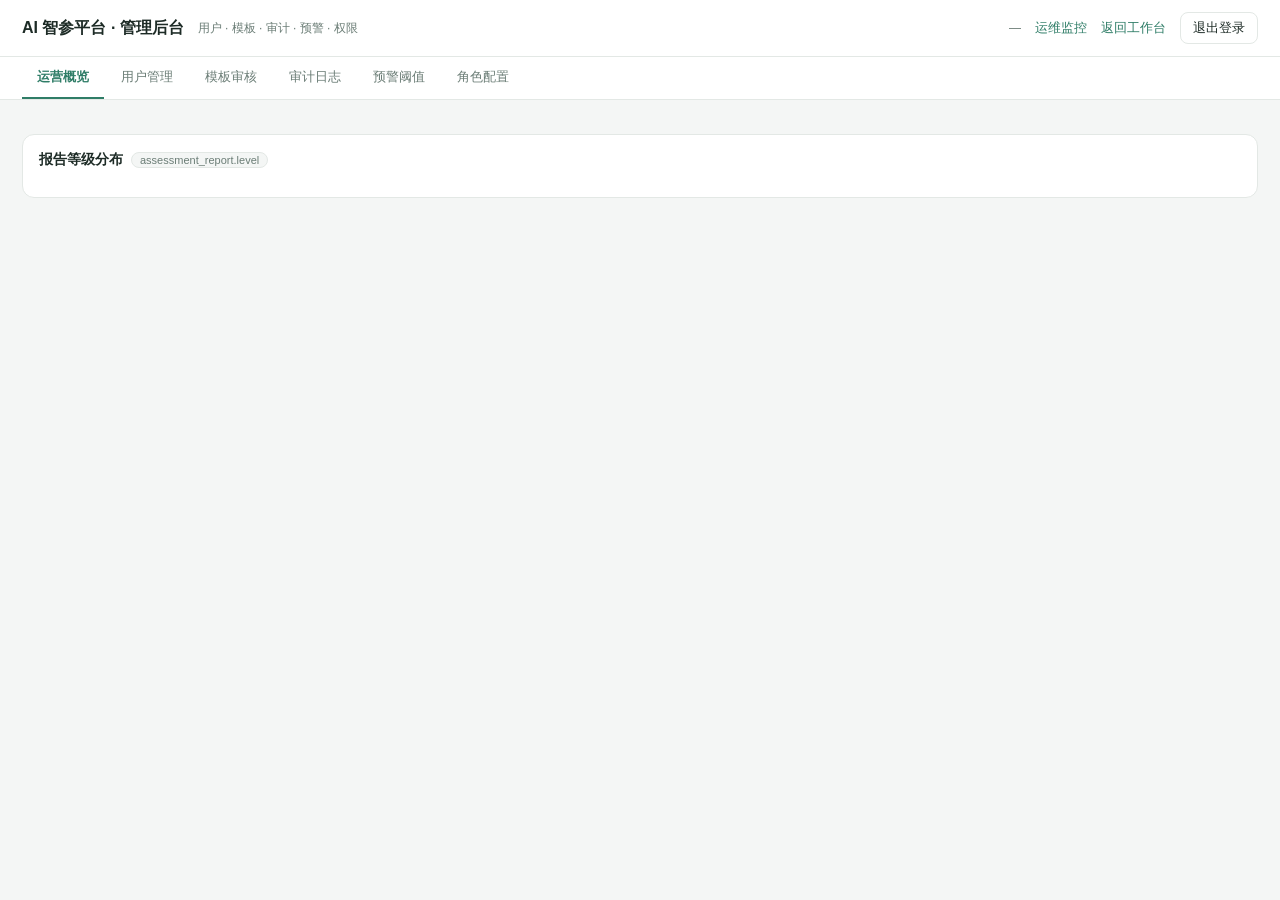
==== frontend/admin.html @ 66aea1c1 "feat(admin): 补齐管理后台五块能力（用户/模板/审计/预警/角色）+ 审计全留痕 背景：体检报告 P1-1 —— 管理端只有「运营可视化大屏」（纯展示）， 用户禁用/解封、模板审核、审计日" ====
<!DOCTYPE html>
<html lang="zh-CN">
<head>
<meta charset="utf-8">
<meta name="viewport" content="width=device-width, initial-scale=1">
<title>管理后台 · AI智参平台</title>
<script src="/assets/api.js"></script>
<style>
  :root{
    --bg:#f4f6f5; --panel:#ffffff; --line:#e3e8e5; --text:#1d2b26; --muted:#6b7d76;
    --brand:#2f7d67; --brand-soft:#e8f2ee; --warn:#b5721a; --danger:#c0392b; --ok:#2f9e6b;
  }
  *{box-sizing:border-box}
  body{margin:0;background:var(--bg);color:var(--text);
    font-family:-apple-system,BlinkMacSystemFont,"Segoe UI","Microsoft YaHei",sans-serif;font-size:14px}
  header{background:var(--panel);border-bottom:1px solid var(--line);padding:12px 22px;
    display:flex;align-items:center;gap:14px;flex-wrap:wrap;position:sticky;top:0;z-index:6}
  header h1{font-size:16px;margin:0;font-weight:600}
  header .sub{color:var(--muted);font-size:12px}
  header .spacer{flex:1}
  header .who{color:var(--muted);font-size:12px}
  button{border:1px solid var(--line);background:#fff;color:var(--text);border-radius:8px;
    padding:6px 12px;cursor:pointer;font-size:13px}
  button:hover{border-color:var(--brand);color:var(--brand)}
  button.primary{background:var(--brand);border-color:var(--brand);color:#fff}
  button.primary:hover{opacity:.9;color:#fff}
  button.danger{color:var(--danger);border-color:#f0cbc7}
  button.danger:hover{background:#fdecea;border-color:var(--danger);color:var(--danger)}
  button.ok{color:var(--ok);border-color:#c9e9da}
  button.ok:hover{background:#e9f7f0;border-color:var(--ok);color:var(--ok)}
  button:disabled{opacity:.45;cursor:not-allowed}
  input,select{border:1px solid var(--line);border-radius:8px;padding:6px 9px;font-size:13px;
    color:var(--text);background:#fff;font-family:inherit}
  input:focus,select:focus{outline:none;border-color:var(--brand)}
  a.link{color:var(--brand);text-decoration:none;font-size:13px}
  a.link:hover{text-decoration:underline}
  nav.tabs{background:var(--panel);border-bottom:1px solid var(--line);padding:0 22px;
    display:flex;gap:2px;position:sticky;top:53px;z-index:5;overflow-x:auto}
  nav.tabs button{border:none;background:none;border-radius:0;border-bottom:2px solid transparent;
    padding:11px 15px;color:var(--muted);white-space:nowrap}
  nav.tabs button:hover{color:var(--brand);border-color:transparent}
  nav.tabs button.on{color:var(--brand);border-bottom-color:var(--brand);font-weight:600}
  main{padding:18px 22px 40px;max-width:1360px;margin:0 auto}
  .banner{border-radius:10px;padding:10px 14px;margin-bottom:14px;font-size:13px;display:none}
  .banner.err{display:block;background:#fdecea;border:1px solid #f5c6c1;color:var(--danger)}
  .banner.info{display:block;background:var(--brand-soft);border:1px solid #cfe4dc;color:var(--brand)}
  .grid{display:grid;grid-template-columns:repeat(auto-fill,minmax(178px,1fr));gap:12px;margin-bottom:16px}
  .card{background:var(--panel);border:1px solid var(--line);border-radius:12px;padding:14px 16px}
  .card .k{color:var(--muted);font-size:12px;margin-bottom:6px}
  .card .v{font-size:23px;font-weight:600;line-height:1.15;font-variant-numeric:tabular-nums}
  .card .x{color:var(--muted);font-size:11px;margin-top:4px}
  .panel{background:var(--panel);border:1px solid var(--line);border-radius:12px;padding:16px;margin-bottom:16px}
  .panel h2{font-size:14px;margin:0 0 12px;font-weight:600;display:flex;align-items:center;gap:8px}
  .panel h2 .tag{font-size:11px;font-weight:400;color:var(--muted);background:var(--bg);
    border:1px solid var(--line);border-radius:20px;padding:1px 8px}
  .panel h2 .spacer{flex:1}
  .toolbar{display:flex;gap:8px;flex-wrap:wrap;align-items:center;margin-bottom:12px}
  .toolbar .spacer{flex:1}
  table{width:100%;border-collapse:collapse;font-size:13px}
  th,td{text-align:left;padding:8px 10px;border-bottom:1px solid var(--line);white-space:nowrap}
  th{color:var(--muted);font-weight:500;font-size:12px;background:#fafbfa;position:sticky;top:0}
  td.mono{font-family:ui-monospace,Consolas,monospace;font-size:12px}
  td.num,th.num{text-align:right;font-variant-numeric:tabular-nums}
  td.wrap{white-space:normal;max-width:320px;word-break:break-all;color:var(--muted);font-size:12px}
  tr:last-child td{border-bottom:none}
  tbody tr:hover{background:#fafcfb}
  .scroll{max-height:520px;overflow:auto;border:1px solid var(--line);border-radius:10px}
  .pill{display:inline-block;border-radius:20px;padding:1px 9px;font-size:12px;border:1px solid transparent}
  .pill.ok{background:#e9f7f0;color:var(--ok);border-color:#c9e9da}
  .pill.bad{background:#fdecea;color:var(--danger);border-color:#f5c6c1}
  .pill.warn{background:#fdf3e3;color:var(--warn);border-color:#f0dcbb}
  .pill.mute{background:var(--bg);color:var(--muted);border-color:var(--line)}
  .bars{display:grid;gap:8px}
  .bar{display:grid;grid-template-columns:72px 1fr 92px;align-items:center;gap:10px;font-size:12px}
  .bar .track{background:var(--bg);border-radius:6px;height:10px;overflow:hidden}
  .bar .fill{height:100%;background:linear-gradient(90deg,#7fc3ab,var(--brand));border-radius:6px;transition:width .3s}
  .bar .val{text-align:right;color:var(--muted);font-variant-numeric:tabular-nums}
  .thr-row{display:grid;grid-template-columns:190px 110px 1fr;gap:14px;align-items:center;
    padding:12px 0;border-bottom:1px solid var(--line)}
  .thr-row:last-child{border-bottom:none}
  .thr-row .nm{font-weight:600}
  .thr-row .nm small{display:block;color:var(--muted);font-weight:400;font-size:11px;margin-top:3px}
  .thr-row .inp{display:flex;align-items:center;gap:7px}
  .thr-row .inp input{width:88px;text-align:right;font-variant-numeric:tabular-nums}
  .thr-row .inp .u{color:var(--muted);font-size:12px}
  .thr-row .ds{color:var(--muted);font-size:12px;line-height:1.5}
  .matrix td.ctr,th.ctr{text-align:center}
  .matrix input[type=checkbox]{width:16px;height:16px;cursor:pointer;accent-color:var(--brand)}
  .empty{color:var(--muted);text-align:center;padding:26px 0;font-size:13px}
  .foot{color:var(--muted);font-size:12px;margin-top:8px}
  dialog{border:1px solid var(--line);border-radius:12px;padding:0;max-width:440px;width:92%;
    box-shadow:0 18px 50px rgba(20,40,34,.18)}
  dialog::backdrop{background:rgba(20,40,34,.35)}
  dialog .dlg-head{padding:14px 18px;border-bottom:1px solid var(--line);font-weight:600}
  dialog .dlg-body{padding:16px 18px}
  dialog .dlg-body p{margin:0 0 10px;color:var(--muted);font-size:13px;line-height:1.6}
  dialog textarea{width:100%;min-height:76px;border:1px solid var(--line);border-radius:8px;
    padding:8px 10px;font-family:inherit;font-size:13px;resize:vertical}
  dialog textarea:focus{outline:none;border-color:var(--brand)}
  dialog .dlg-foot{padding:12px 18px;border-top:1px solid var(--line);display:flex;gap:8px;justify-content:flex-end}
  .toast{position:fixed;right:20px;bottom:20px;background:#1d2b26;color:#fff;border-radius:10px;
    padding:11px 16px;font-size:13px;opacity:0;transform:translateY(8px);
    transition:opacity .2s,transform .2s;pointer-events:none;z-index:50;max-width:340px}
  .toast.show{opacity:1;transform:none}
  .toast.bad{background:#8e2a1e}
</style>
</head>
<body>
<header>
  <h1>AI 智参平台 · 管理后台</h1>
  <span class="sub">用户 · 模板 · 审计 · 预警 · 权限</span>
  <span class="spacer"></span>
  <span class="who" id="whoami">—</span>
  <a class="link" href="/ops.html">运维监控</a>
  <a class="link" href="/index.html">返回工作台</a>
  <button id="btnLogout">退出登录</button>
</header>

<nav class="tabs" id="tabs">
  <button data-tab="overview" class="on">运营概览</button>
  <button data-tab="users">用户管理</button>
  <button data-tab="templates">模板审核</button>
  <button data-tab="logs">审计日志</button>
  <button data-tab="alerts">预警阈值</button>
  <button data-tab="roles">角色配置</button>
</nav>

<main>
  <div class="banner" id="banner"></div>

  <!-- ============ 运营概览 ============ -->
  <section id="tab-overview">
    <div class="grid" id="ovCards"></div>
    <div class="panel">
      <h2>报告等级分布 <span class="tag">assessment_report.level</span>
        <span class="spacer"></span><span class="foot" id="ovAt"></span></h2>
      <div class="bars" id="ovLevels"></div>
    </div>
  </section>

  <!-- ============ 用户管理 ============ -->
  <section id="tab-users" hidden>
    <div class="panel">
      <h2>用户管理 <span class="tag" id="usrCount">—</span>
        <span class="spacer"></span><button onclick="Admin.loadUsers()">刷新</button></h2>
      <div class="toolbar">
        <select id="fRole">
          <option value="">全部角色</option>
          <option value="user">普通用户</option>
          <option value="dietitian">营养师</option>
          <option value="operator">运营</option>
          <option value="admin">管理员</option>
        </select>
        <select id="fStatus">
          <option value="">全部状态</option>
          <option value="active">正常</option>
          <option value="disabled">已禁用</option>
        </select>
        <input id="fKeyword" placeholder="账号 / 姓名 模糊搜索" style="width:220px">
        <button class="primary" onclick="Admin.loadUsers()">查询</button>
      </div>
      <div class="scroll">
        <table>
          <thead><tr>
            <th>用户 ID</th><th>账号</th><th>姓名</th><th>角色</th><th>状态</th><th>注册时间</th><th>操作</th>
          </tr></thead>
          <tbody id="usrBody"><tr><td colspan="7" class="empty">加载中…</td></tr></tbody>
        </table>
      </div>
      <div class="foot">禁用后该账号将无法登录；所有状态变更写入审计日志（user.enable / user.disable）。</div>
    </div>
  </section>

  <!-- ============ 模板审核 ============ -->
  <section id="tab-templates" hidden>
    <div class="panel">
      <h2>待审核模板 <span class="tag" id="tplPending">—</span>
        <span class="spacer"></span><button onclick="Admin.loadTemplates()">刷新</button></h2>
      <table>
        <thead><tr><th>ID</th><th>模板编码</th><th>名称</th><th>类型</th><th>提交时间</th><th>操作</th></tr></thead>
        <tbody id="tplAuditBody"><tr><td colspan="6" class="empty">加载中…</td></tr></tbody>
      </table>
    </div>
    <div class="panel">
      <h2>全部模板 <span class="tag" id="tplAll">—</span></h2>
      <div class="scroll">
        <table>
          <thead><tr><th>ID</th><th>模板编码</th><th>版本</th><th>名称</th><th>状态</th><th>发布时间</th><th>操作</th></tr></thead>
          <tbody id="tplAllBody"><tr><td colspan="7" class="empty">加载中…</td></tr></tbody>
        </table>
      </div>
      <div class="foot">审核通过后进入已发布；下线后历史报告仍可查看，进行中的测评允许完成（动作写审计日志）。</div>
    </div>
  </section>

  <!-- ============ 审计日志 ============ -->
  <section id="tab-logs" hidden>
    <div class="panel">
      <h2>操作审计日志 <span class="tag" id="logCount">—</span>
        <span class="spacer"></span><button onclick="Admin.loadLogs()">刷新</button></h2>
      <div class="toolbar">
        <input id="fAction" placeholder="按动作筛选，如 user.disable" style="width:230px">
        <button class="primary" onclick="Admin.loadLogs()">查询</button>
        <span class="spacer"></span>
        <select id="fLogLimit">
          <option value="100">最近 100 条</option>
          <option value="200">最近 200 条</option>
          <option value="500">最近 500 条</option>
        </select>
      </div>
      <div class="scroll">
        <table>
          <thead><tr>
            <th class="num">ID</th><th>时间</th><th>操作人</th><th>角色</th><th>动作</th>
            <th>对象</th><th>详情</th><th>来源 IP</th>
          </tr></thead>
          <tbody id="logBody"><tr><td colspan="8" class="empty">加载中…</td></tr></tbody>
        </table>
      </div>
      <div class="foot">管理员敏感操作全量留痕，保留 ≥ 1 年（合规要求）。</div>
    </div>
  </section>

  <!-- ============ 预警阈值 ============ -->
  <section id="tab-alerts" hidden>
    <div class="panel">
      <h2>运营预警阈值 <span class="tag">FR-V-10</span>
        <span class="spacer"></span><button onclick="Admin.loadAlerts()">重置</button>
        <button class="primary" onclick="Admin.saveAlerts()">保存</button></h2>
      <div id="thrBox"><div class="empty">加载中…</div></div>
      <div class="foot" id="thrFoot"></div>
    </div>
  </section>

  <!-- ============ 角色配置 ============ -->
  <section id="tab-roles" hidden>
    <div class="panel">
      <h2>角色 - 权限矩阵 <span class="tag">需求 §3.1 RBAC</span>
        <span class="spacer"></span><button onclick="Admin.loadRoles()">刷新</button></h2>
      <table class="matrix">
        <thead id="roleHead"></thead>
        <tbody id="roleBody"><tr><td class="empty">加载中…</td></tr></tbody>
      </table>
      <div class="foot">调整后整表回写 system_config.role.permissions 并记审计日志（role.update）；改动即时生效，无需发版。</div>
    </div>
  </section>
</main>

<dialog id="dlg">
  <div class="dlg-head" id="dlgHead">确认操作</div>
  <div class="dlg-body">
    <p id="dlgMsg"></p>
    <textarea id="dlgRemark" placeholder="备注（选填，将写入审计日志）"></textarea>
  </div>
  <div class="dlg-foot">
    <button onclick="Admin.closeDlg()">取消</button>
    <button class="primary" id="dlgOk">确认</button>
  </div>
</dialog>

<div class="toast" id="toast"></div>

<script>
(function () {
  'use strict';
  var API = window.API;

  var ROLE_CN = { user: '普通用户', dietitian: '营养师', operator: '运营', admin: '管理员' };
  var TPL_CN = { draft: '草稿', pending: '待审核', published: '已发布', offline: '已下线' };
  var LEVEL_CN = { excellent: '优秀', good: '良好', needs_improvement: '待改善', unknown: '未评级' };

  var state = { users: [], alerts: [], roles: null, dlgCb: null };

  function $(id) { return document.getElementById(id); }
  function esc(s) {
    return String(s === null || s === undefined ? '' : s)
      .replace(/&/g, '&amp;').replace(/</g, '&lt;').replace(/>/g, '&gt;').replace(/"/g, '&quot;');
  }
  function fmtTime(t) { return t ? String(t).replace('T', ' ').slice(0, 19) : '—'; }
  function banner(msg, cls) {
    var b = $('banner');
    if (!msg) { b.className = 'banner'; b.textContent = ''; return; }
    b.className = 'banner ' + (cls || 'err');
    b.textContent = msg;
  }
  var toastTimer = null;
  function toast(msg, bad) {
    var t = $('toast');
    t.textContent = msg;
    t.className = 'toast show' + (bad ? ' bad' : '');
    clearTimeout(toastTimer);
    toastTimer = setTimeout(function () { t.className = 'toast'; }, 2600);
  }
  function pillStatus(s) {
    if (s === 'active' || s === 'published') { return '<span class="pill ok">' + (TPL_CN[s] || '正常') + '</span>'; }
    if (s === 'disabled') { return '<span class="pill bad">已禁用</span>'; }
    if (s === 'pending') { return '<span class="pill warn">待审核</span>'; }
    return '<span class="pill mute">' + (TPL_CN[s] || s || '—') + '</span>';
  }

  function needLogin() {
    banner('请先以管理员身份登录：<a class="link" href="/index.html">返回工作台登录</a>', 'err');
    setTimeout(function () { location.href = '/index.html'; }, 1600);
  }

  function guard(fn) {
    return function () {
      var args = arguments, self = this;
      banner('');
      return fn.apply(self, args).catch(function (e) {
        if (e && (e.code === 10001 || e.code === 10002 || e.code === 10003)) { needLogin(); return; }
        banner('操作失败：' + (e && e.message ? e.message : e));
      });
    };
  }

  /* ------------------------- 概览 ------------------------- */
  var OVERVIEW_KEYS = [
    ['users', '注册用户'], ['new_users_today', '今日新增'], ['dietitians', '已认证营养师'],
    ['pending_dietitians', '待审资质'], ['assessments', '测评记录'], ['reports', '生成报告'],
    ['consultations', '人工咨询'], ['knowledge_docs', '知识库文档']
  ];

  var loadOverview = guard(function () {
    return API.admin.overview().then(function (d) {
      d = d || {};
      var html = '';
      OVERVIEW_KEYS.forEach(function (k) {
        var v = d[k[0]];
        html += '<div class="card"><div class="k">' + k[1] + '</div><div class="v">' +
          (v === null || v === undefined ? '—' : Number(v).toLocaleString()) + '</div></div>';
      });
      var avg = (d.avg_score === null || d.avg_score === undefined) ? '—' : d.avg_score;
      html += '<div class="card"><div class="k">平均得分</div><div class="v">' + avg +
        '</div><div class="x">百分制</div></div>';
      var comp = d.completed_assessments, all = d.assessments;
      html += '<div class="card"><div class="k">完成测评</div><div class="v">' +
        (comp === undefined ? '—' : Number(comp).toLocaleString()) + '</div><div class="x">共 ' +
        (all === undefined ? '—' : Number(all).toLocaleString()) + ' 条</div></div>';
      $('ovCards').innerHTML = html;

      var dist = d.level_distribution || {};
      var total = 0;
      Object.keys(dist).forEach(function (k) { total += dist[k]; });
      var max = 1;
      Object.keys(dist).forEach(function (k) { if (dist[k] > max) { max = dist[k]; } });
      var bh = '';
      if (!total) { bh = '<div class="empty">暂无报告数据</div>'; }
      else {
        ['excellent', 'good', 'needs_improvement'].forEach(function (lv) {
          var n = dist[lv] || 0;
          var pct = total ? (n * 100 / total) : 0;
          bh += '<div class="bar"><span>' + (LEVEL_CN[lv] || lv) + '</span>' +
            '<span class="track"><span class="fill" style="width:' + (n * 100 / max).toFixed(1) + '%"></span></span>' +
            '<span class="val">' + Number(n).toLocaleString() + '（' + pct.toFixed(1) + '%）</span></div>';
        });
        Object.keys(dist).forEach(function (lv) {
          if (['excellent', 'good', 'needs_improvement'].indexOf(lv) >= 0) { return; }
          var n = dist[lv] || 0;
          bh += '<div class="bar"><span>' + (LEVEL_CN[lv] || lv) + '</span>' +
            '<span class="track"><span class="fill" style="width:' + (n * 100 / max).toFixed(1) + '%"></span></span>' +
            '<span class="val">' + Number(n).toLocaleString() + '（' + (total ? (n * 100 / total).toFixed(1) : '0.0') + '%）</span></div>';
        });
      }
      $('ovLevels').innerHTML = bh;
      $('ovAt').textContent = '数据来自 /admin/overview（实时统计）';
    });
  });

  /* ------------------------- 用户管理 ------------------------- */
  var loadUsers = guard(function () {
    var params = {
      role: $('fRole').value, status: $('fStatus').value,
      keyword: $('fKeyword').value.trim(), limit: 100
    };
    $('usrBody').innerHTML = '<tr><td colspan="7" class="empty">加载中…</td></tr>';
    return API.admin.users(params).then(function (d) {
      var items = (d && d.items) || [];
      state.users = items;
      $('usrCount').textContent = items.length + ' 条';
      if (!items.length) {
        $('usrBody').innerHTML = '<tr><td colspan="7" class="empty">没有符合条件的用户</td></tr>';
        return;
      }
      var h = '';
      items.forEach(function (u) {
        var active = u.status === 'active';
        h += '<tr>' +
          '<td class="mono">' + esc(u.user_id) + '</td>' +
          '<td>' + esc(u.username) + '</td>' +
          '<td>' + esc(u.real_name || '—') + '</td>' +
          '<td>' + (ROLE_CN[u.role] || esc(u.role)) + '</td>' +
          '<td>' + pillStatus(u.status) + '</td>' +
          '<td class="mono">' + fmtTime(u.created_at) + '</td>' +
          '<td>' + (active
            ? '<button class="danger" onclick="Admin.askStatus(\'' + esc(u.user_id) + '\',\'disabled\')">禁用</button>'
            : '<button class="ok" onclick="Admin.askStatus(\'' + esc(u.user_id) + '\',\'active\')">解封</button>') +
          '</td></tr>';
      });
      $('usrBody').innerHTML = h;
    });
  });

  function askStatus(uid, status) {
    var u = null;
    state.users.forEach(function (x) { if (x.user_id === uid) { u = x; } });
    var name = u ? (u.real_name || u.username) : uid;
    openDlg(status === 'disabled' ? '禁用账号' : '解封账号',
      '确认将「' + name + '（' + uid + '）」' + (status === 'disabled' ? '禁用？禁用后无法登录。' : '解封？解封后恢复登录。'),
      function (remark) {
        return API.admin.setUserStatus(uid, status).then(function () {
          toast('已' + (status === 'disabled' ? '禁用' : '解封') + '：' + name);
          return loadUsers();
        });
      });
  }

  /* ------------------------- 模板审核 ------------------------- */
  var loadTemplates = guard(function () {
    $('tplAuditBody').innerHTML = '<tr><td colspan="6" class="empty">加载中…</td></tr>';
    return Promise.all([API.admin.templateAudits(), API.admin.templates({})]).then(function (r) {
      var pend = (r[0] && r[0].items) || [];
      var all = (r[1] && r[1].items) || [];
      $('tplPending').textContent = pend.length + ' 条待审';
      $('tplAll').textContent = all.length + ' 个模板';

      if (!pend.length) {
        $('tplAuditBody').innerHTML = '<tr><td colspan="6" class="empty">暂无待审核模板</td></tr>';
      } else {
        var h = '';
        pend.forEach(function (t) {
          h += '<tr>' +
            '<td class="num">' + t.id + '</td>' +
            '<td class="mono">' + esc(t.code) + '</td>' +
            '<td>' + esc(t.name) + '</td>' +
            '<td>' + esc(t.type || '—') + '</td>' +
            '<td class="mono">' + fmtTime(t.submitted_at) + '</td>' +
            '<td><button class="ok" onclick="Admin.askTemplate(' + t.id + ',true)">通过</button> ' +
            '<button class="danger" onclick="Admin.askTemplate(' + t.id + ',false)">驳回</button></td>' +
            '</tr>';
        });
        $('tplAuditBody').innerHTML = h;
      }

      if (!all.length) {
        $('tplAllBody').innerHTML = '<tr><td colspan="7" class="empty">暂无模板</td></tr>';
      } else {
        var h2 = '';
        all.forEach(function (t) {
          var canOffline = t.status === 'published';
          h2 += '<tr>' +
            '<td class="num">' + t.id + '</td>' +
            '<td class="mono">' + esc(t.code) + '</td>' +
            '<td class="num">v' + esc(t.version || 1) + '</td>' +
            '<td>' + esc(t.name) + '</td>' +
            '<td>' + pillStatus(t.status) + '</td>' +
            '<td class="mono">' + fmtTime(t.published_at) + '</td>' +
            '<td>' + (canOffline
              ? '<button class="danger" onclick="Admin.askOffline(' + t.id + ',\'' + esc(t.name) + '\')">下线</button>'
              : '<span class="foot">—</span>') +
            '</td></tr>';
        });
        $('tplAllBody').innerHTML = h2;
      }
    });
  });

  function askTemplate(id, approve) {
    openDlg(approve ? '审核通过' : '驳回模板',
      '确认' + (approve ? '通过' : '驳回') + '模板 #' + id + '？' +
      (approve ? '通过后进入已发布，可被用户发起测评。' : '驳回后模板回到草稿状态。'),
      function (remark) {
        return API.admin.auditTemplate(id, approve, remark).then(function () {
          toast('模板 #' + id + (approve ? ' 已通过' : ' 已驳回'));
          return loadTemplates();
        });
      });
  }

  function askOffline(id, name) {
    openDlg('下线模板', '确认下线「' + name + '」？下线后不再对用户开放，历史报告仍可查看。',
      function () {
        return API.admin.offlineTemplate(id).then(function () {
          toast('模板已下线：' + name);
          return loadTemplates();
        });
      });
  }

  /* ------------------------- 审计日志 ------------------------- */
  var loadLogs = guard(function () {
    var params = { limit: parseInt($('fLogLimit').value, 10) || 100 };
    var a = $('fAction').value.trim();
    if (a) { params.action = a; }
    $('logBody').innerHTML = '<tr><td colspan="8" class="empty">加载中…</td></tr>';
    return API.admin.logs(params).then(function (d) {
      var items = (d && d.items) || [];
      $('logCount').textContent = items.length + ' 条';
      if (!items.length) {
        $('logBody').innerHTML = '<tr><td colspan="8" class="empty">没有符合条件的日志</td></tr>';
        return;
      }
      var h = '';
      items.forEach(function (g) {
        var detail = g.content;
        if (detail && typeof detail === 'object') { detail = JSON.stringify(detail); }
        h += '<tr>' +
          '<td class="num">' + g.id + '</td>' +
          '<td class="mono">' + fmtTime(g.created_at) + '</td>' +
          '<td class="mono">' + esc(g.operator_id) + '</td>' +
          '<td>' + (ROLE_CN[g.operator_role] || esc(g.operator_role || '—')) + '</td>' +
          '<td><span class="pill mute">' + esc(g.action) + '</span></td>' +
          '<td class="mono">' + esc((g.target_type || '—') + (g.target_id ? '/' + g.target_id : '')) + '</td>' +
          '<td class="wrap">' + esc(detail || '—') + '</td>' +
          '<td class="mono">' + esc(g.ip_address || '—') + '</td>' +
          '</tr>';
      });
      $('logBody').innerHTML = h;
    });
  });

  /* ------------------------- 预警阈值 ------------------------- */
  var loadAlerts = guard(function () {
    $('thrBox').innerHTML = '<div class="empty">加载中…</div>';
    return API.admin.alerts().then(function (d) {
      state.alerts = (d && d.items) || [];
      if (!state.alerts.length) { $('thrBox').innerHTML = '<div class="empty">暂无可配置项</div>'; return; }
      var h = '';
      state.alerts.forEach(function (it) {
        h += '<div class="thr-row" data-key="' + esc(it.key) + '">' +
          '<div class="nm">' + esc(it.name) + '<small>' + esc(it.key) + '</small></div>' +
          '<div class="inp"><input type="number" min="' + it.min + '" max="' + it.max +
          '" value="' + it.value + '"><span class="u">' + esc(it.unit) + '</span></div>' +
          '<div class="ds">' + esc(it.desc) + '<br><span class="foot">合法区间 ' + it.min + ' – ' + it.max +
          ' ' + esc(it.unit) + '，默认 ' + it.default + '</span></div>' +
          '</div>';
      });
      $('thrBox').innerHTML = h;
      $('thrFoot').textContent = (d && d.notify_channel ? d.notify_channel + '。' : '') +
        (d && d.updated_by ? '上次修改：' + d.updated_by + ' @ ' + fmtTime(d.updated_at) : '尚未修改过（当前为默认值）');
    });
  });

  function saveAlerts() {
    var box = $('thrBox');
    var inputs = box.querySelectorAll('.thr-row');
    var payload = {};
    for (var i = 0; i < inputs.length; i++) {
      var key = inputs[i].getAttribute('data-key');
      var v = inputs[i].querySelector('input').value;
      if (v === '' || isNaN(Number(v))) {
        toast('「' + key + '」请填写有效数字', true); return;
      }
      payload[key] = Math.round(Number(v));
    }
    banner('');
    API.admin.saveAlerts({ thresholds: payload }).then(function () {
      toast('预警阈值已保存');
      return loadAlerts();
    }).catch(function (e) { banner('保存失败：' + (e && e.message ? e.message : e)); });
  }

  /* ------------------------- 角色配置 ------------------------- */
  var loadRoles = guard(function () {
    $('roleBody').innerHTML = '<tr><td class="empty">加载中…</td></tr>';
    return API.admin.roles().then(function (d) {
      d = d || {}; state.roles = d;
      var roles = d.roles || [], items = d.items || [];
      if (!roles.length) { $('roleBody').innerHTML = '<tr><td class="empty">暂无配置</td></tr>'; return; }
      var head = '<tr><th>能力</th>';
      roles.forEach(function (r) { head += '<th class="ctr">' + esc(r.label) + '</th>'; });
      head += '</tr>';
      $('roleHead').innerHTML = head;

      var h = '';
      items.forEach(function (it) {
        h += '<tr><td>' + esc(it.name) + '<br><span class="foot">' + esc(it.capability) + '</span></td>';
        roles.forEach(function (r) {
          var on = !!it.roles[r.key];
          h += '<td class="ctr"><input type="checkbox" ' + (on ? 'checked' : '') +
            ' onchange="Admin.toggleRole(\'' + esc(it.capability) + '\',\'' + esc(r.key) + '\',this)"></td>';
        });
        h += '</tr>';
      });
      $('roleBody').innerHTML = h;
    });
  });

  function toggleRole(cap, role, el) {
    var want = el.checked;
    banner('');
    API.admin.saveRole({ capability: cap, role: role, allowed: want }).then(function () {
      toast('已更新：' + cap + ' × ' + (ROLE_CN[role] || role) + ' → ' + (want ? '允许' : '禁止'));
    }).catch(function (e) {
      el.checked = !want;   // 回滚勾选
      banner('更新失败：' + (e && e.message ? e.message : e));
    });
  }

  /* ------------------------- 通用对话框 ------------------------- */
  function openDlg(title, msg, cb) {
    $('dlgHead').textContent = title;
    $('dlgMsg').innerHTML = msg;
    $('dlgRemark').value = '';
    state.dlgCb = cb;
    var dlg = $('dlg');
    if (typeof dlg.showModal === 'function') { dlg.showModal(); } else { dlg.setAttribute('open', ''); }
  }
  function closeDlg() {
    var dlg = $('dlg');
    if (typeof dlg.close === 'function') { dlg.close(); } else { dlg.removeAttribute('open'); }
    state.dlgCb = null;
  }
  function confirmDlg() {
    var cb = state.dlgCb, remark = $('dlgRemark').value.trim();
    var okBtn = $('dlgOk');
    okBtn.disabled = true;
    Promise.resolve(cb ? cb(remark) : null).then(function () {
      okBtn.disabled = false; closeDlg();
    }).catch(function (e) {
      okBtn.disabled = false; closeDlg();
      banner('操作失败：' + (e && e.message ? e.message : e));
    });
  }

  /* ------------------------- Tab 切换 ------------------------- */
  var LOADERS = {
    overview: loadOverview, users: loadUsers, templates: loadTemplates,
    logs: loadLogs, alerts: loadAlerts, roles: loadRoles
  };
  function switchTab(name) {
    var btns = document.querySelectorAll('#tabs button');
    for (var i = 0; i < btns.length; i++) {
      btns[i].className = (btns[i].getAttribute('data-tab') === name) ? 'on' : '';
    }
    Object.keys(LOADERS).forEach(function (k) {
      $('tab-' + k).hidden = (k !== name);
    });
    banner('');
    if (LOADERS[name]) { LOADERS[name](); }
  }

  /* ------------------------- 启动 ------------------------- */
  function boot() {
    var tk = API.Token.get();
    if (!tk) { needLogin(); return; }
    var u = API.Token.user();
    if (u) {
      $('whoami').textContent = (u.real_name || u.name || u.username || u.sub || '已登录') +
        '（' + (ROLE_CN[u.role] || u.role || '') + '）';
      if (u.role && u.role !== 'admin' && u.role !== 'operator') {
        banner('当前角色为「' + (ROLE_CN[u.role] || u.role) + '」，管理端功能需要管理员权限；接口会返回 10005 无权限。', 'info');
      }
    } else {
      $('whoami').textContent = '已登录';
    }
    var btns = document.querySelectorAll('#tabs button');
    for (var i = 0; i < btns.length; i++) {
      (function (b) {
        b.addEventListener('click', function () { switchTab(b.getAttribute('data-tab')); });
      })(btns[i]);
    }
    $('dlgOk').addEventListener('click', confirmDlg);
    $('btnLogout').addEventListener('click', function () {
      API.auth.logout().catch(function () { }).then(function () {
        API.Token.clear(); location.href = '/index.html';
      });
    });
    switchTab('overview');
  }

  window.Admin = {
    loadOverview: loadOverview, loadUsers: loadUsers, loadTemplates: loadTemplates,
    loadLogs: loadLogs, loadAlerts: loadAlerts, loadRoles: loadRoles,
    askStatus: askStatus, askTemplate: askTemplate, askOffline: askOffline,
    saveAlerts: saveAlerts, toggleRole: toggleRole,
    closeDlg: closeDlg, switchTab: switchTab
  };

  if (document.readyState === 'loading') {
    document.addEventListener('DOMContentLoaded', boot);
  } else { boot(); }
})();
</script>
</body>
</html>
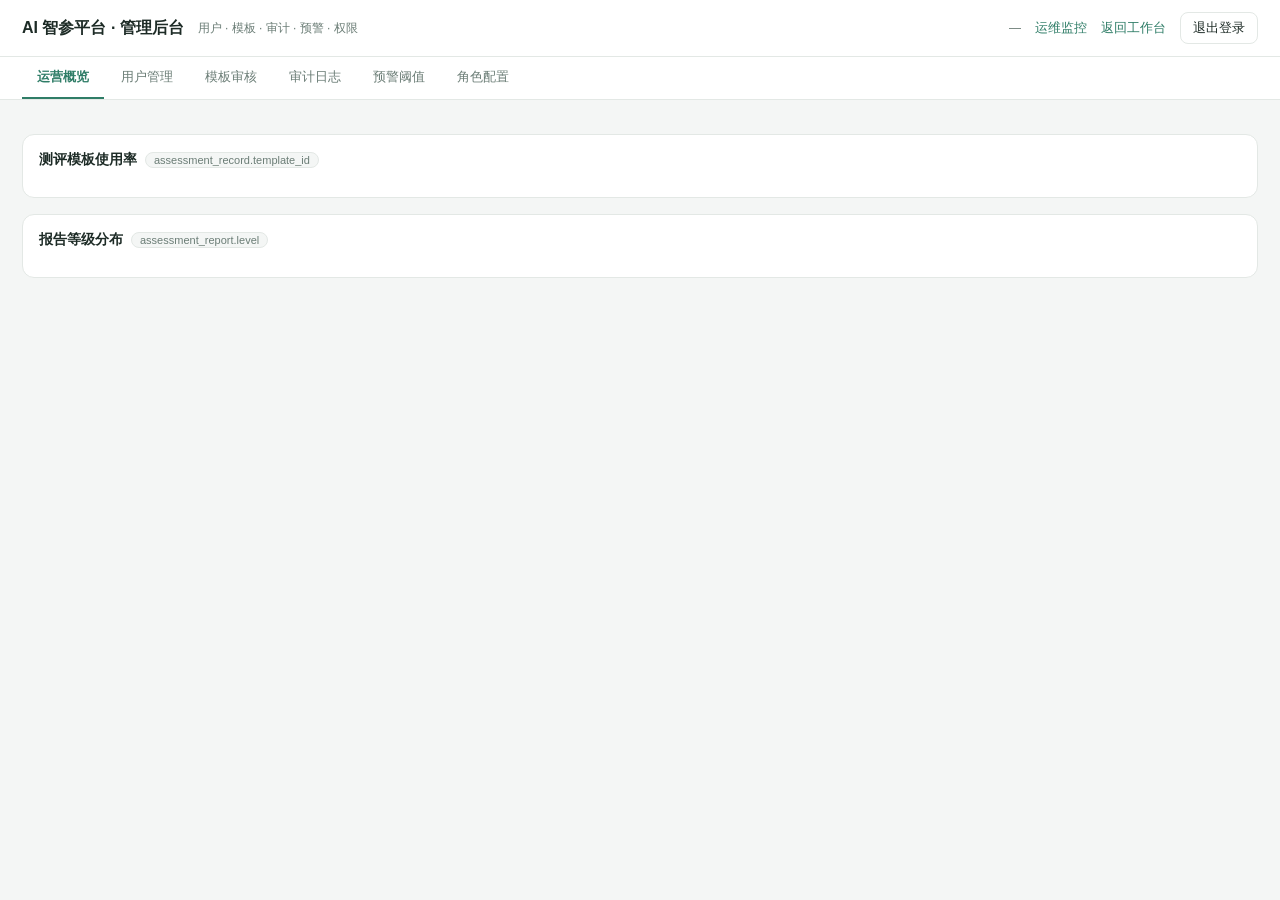
==== commit c30709e9: "feat(batch4+p2): 邮箱注册 + AI 咨询辅助建议 + 运营活跃/使用率指标 + 技术债清理 本轮把「批次 4 余项」与「P2 技术债」两条线一次收口。两者在 config.py / " ====
--- a/frontend/admin.html
+++ b/frontend/admin.html
@@ -75,6 +75,7 @@
   .bar .track{background:var(--bg);border-radius:6px;height:10px;overflow:hidden}
   .bar .fill{height:100%;background:linear-gradient(90deg,#7fc3ab,var(--brand));border-radius:6px;transition:width .3s}
   .bar .val{text-align:right;color:var(--muted);font-variant-numeric:tabular-nums}
+  #ovTemplates .bar{grid-template-columns:190px 1fr 130px}
   .thr-row{display:grid;grid-template-columns:190px 110px 1fr;gap:14px;align-items:center;
     padding:12px 0;border-bottom:1px solid var(--line)}
   .thr-row:last-child{border-bottom:none}
@@ -132,6 +133,11 @@
   <section id="tab-overview">
     <div class="grid" id="ovCards"></div>
     <div class="panel">
+      <h2>测评模板使用率 <span class="tag">assessment_record.template_id</span>
+        <span class="spacer"></span><span class="foot" id="ovTplAt"></span></h2>
+      <div class="bars" id="ovTemplates"></div>
+    </div>
+    <div class="panel">
       <h2>报告等级分布 <span class="tag">assessment_report.level</span>
         <span class="spacer"></span><span class="foot" id="ovAt"></span></h2>
       <div class="bars" id="ovLevels"></div>
@@ -316,19 +322,27 @@
 
   /* ------------------------- 概览 ------------------------- */
   var OVERVIEW_KEYS = [
-    ['users', '注册用户'], ['new_users_today', '今日新增'], ['dietitians', '已认证营养师'],
-    ['pending_dietitians', '待审资质'], ['assessments', '测评记录'], ['reports', '生成报告'],
-    ['consultations', '人工咨询'], ['knowledge_docs', '知识库文档']
+    ['users', '注册用户'], ['new_users_today', '今日新增'], ['dau', 'DAU 当日活跃'],
+    ['mau', 'MAU 30 日活跃'], ['month_assessment', '本月测评'],
+    ['ai_ratio_pct', '智能咨询占比'], ['dietitians', '已认证营养师'],
+    ['pending_dietitians', '待审资质'], ['assessments', '测评记录'],
+    ['reports', '生成报告'], ['consultations', '人工咨询'],
+    ['knowledge_docs', '知识库文档']
   ];
 
   var loadOverview = guard(function () {
     return API.admin.overview().then(function (d) {
       d = d || {};
+      // 占比以百分数展示，避免 0.0 看起来像"没有"；无数据一律 —，不补零
+      d.ai_ratio_pct = (d.ai_ratio === null || d.ai_ratio === undefined)
+        ? null : Math.round(Number(d.ai_ratio) * 1000) / 10 + '%';
       var html = '';
       OVERVIEW_KEYS.forEach(function (k) {
         var v = d[k[0]];
+        var text = (v === null || v === undefined) ? '—'
+          : (typeof v === 'number' ? Number(v).toLocaleString() : String(v));
         html += '<div class="card"><div class="k">' + k[1] + '</div><div class="v">' +
-          (v === null || v === undefined ? '—' : Number(v).toLocaleString()) + '</div></div>';
+          text + '</div></div>';
       });
       var avg = (d.avg_score === null || d.avg_score === undefined) ? '—' : d.avg_score;
       html += '<div class="card"><div class="k">平均得分</div><div class="v">' + avg +
@@ -363,6 +377,27 @@
         });
       }
       $('ovLevels').innerHTML = bh;
+
+      // 模板使用率：逐模板占比 + 汇总口径
+      var tu = d.template_usage || {};
+      var tuItems = tu.items || [];
+      var tuTotal = Number(tu.total_records) || 0;
+      if (!tuItems.length) {
+        $('ovTemplates').innerHTML = '<div class="empty">暂无模板数据</div>';
+        $('ovTplAt').textContent = '—';
+      } else {
+        $('ovTemplates').innerHTML = tuItems.map(function (it) {
+          var pct = tuTotal ? (Number(it.records) || 0) * 100 / tuTotal : 0;
+          var st = it.status === 'published' ? '' : '（' + esc(it.status || '未发布') + '）';
+          return '<div class="bar"><span>' + esc(it.name || it.code || ('#' + it.template_id)) + st +
+            '</span><span class="track"><span class="fill" style="width:' + pct.toFixed(1) +
+            '%"></span></span><span class="val">' + (Number(it.records) || 0).toLocaleString() +
+            '（' + pct.toFixed(1) + '%）</span></div>';
+        }).join('');
+        $('ovTplAt').textContent = '共 ' + (tu.template_count || 0) + ' 个模板 · 已使用 ' +
+          (tu.used_template_count || 0) + ' 个 · 已发布 ' + (tu.published_template_count || 0) +
+          ' 个 · 累计 ' + tuTotal.toLocaleString() + ' 次（占比按有模板归属的记录计算）';
+      }
       $('ovAt').textContent = '数据来自 /admin/overview（实时统计）';
     });
   });
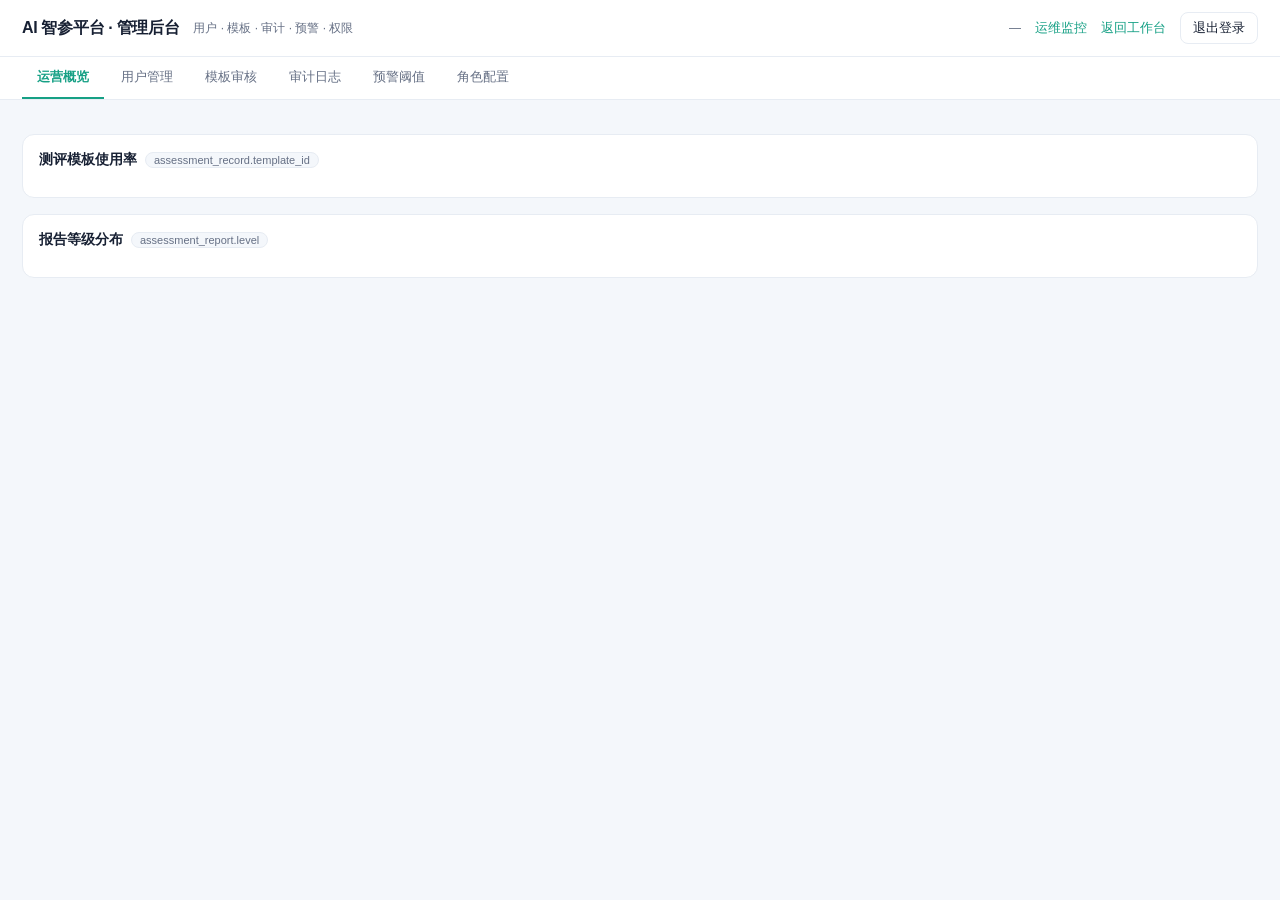
==== commit 0749d226: "feat: 补齐智能体运行时、舌象/ASR 服务与发布部署资产 - 编排层改为 LangGraph：1 主图 + 6 子图（app/agents），运行时治理   （人工审批、工具配额、分层记忆、评估" ====
--- a/frontend/admin.html
+++ b/frontend/admin.html
@@ -4,12 +4,14 @@
 <meta charset="utf-8">
 <meta name="viewport" content="width=device-width, initial-scale=1">
 <title>管理后台 · AI智参平台</title>
+<!-- 设计令牌必须先于本页 <style> 加载：本页所有颜色/圆角/阴影都写的是
+     var(--...)，缺了这两个文件变量全部为空，页面会退化成纯文本。 -->
+<link rel="stylesheet" href="assets/tokens.css">
+<link rel="stylesheet" href="assets/visual.css">
 <script src="/assets/api.js"></script>
 <style>
-  :root{
-    --bg:#f4f6f5; --panel:#ffffff; --line:#e3e8e5; --text:#1d2b26; --muted:#6b7d76;
-    --brand:#2f7d67; --brand-soft:#e8f2ee; --warn:#b5721a; --danger:#c0392b; --ok:#2f9e6b;
-  }
+  /* 色彩/间距/字号统一来自 /assets/tokens.css（与主应用同源），
+     本页只保留后台特有的紧凑密度，不再自定义品牌色。 */
   *{box-sizing:border-box}
   body{margin:0;background:var(--bg);color:var(--text);
     font-family:-apple-system,BlinkMacSystemFont,"Segoe UI","Microsoft YaHei",sans-serif;font-size:14px}
@@ -35,7 +37,7 @@
   a.link{color:var(--brand);text-decoration:none;font-size:13px}
   a.link:hover{text-decoration:underline}
   nav.tabs{background:var(--panel);border-bottom:1px solid var(--line);padding:0 22px;
-    display:flex;gap:2px;position:sticky;top:53px;z-index:5;overflow-x:auto}
+    display:flex;gap:2px;position:sticky;top:var(--header-h,53px);z-index:5;overflow-x:auto}
   nav.tabs button{border:none;background:none;border-radius:0;border-bottom:2px solid transparent;
     padding:11px 15px;color:var(--muted);white-space:nowrap}
   nav.tabs button:hover{color:var(--brand);border-color:transparent}
@@ -85,6 +87,7 @@
   .thr-row .inp input{width:88px;text-align:right;font-variant-numeric:tabular-nums}
   .thr-row .inp .u{color:var(--muted);font-size:12px}
   .thr-row .ds{color:var(--muted);font-size:12px;line-height:1.5}
+  .matrix-wrap{overflow-x:auto}
   .matrix td.ctr,th.ctr{text-align:center}
   .matrix input[type=checkbox]{width:16px;height:16px;cursor:pointer;accent-color:var(--brand)}
   .empty{color:var(--muted);text-align:center;padding:26px 0;font-size:13px}
@@ -104,6 +107,18 @@
     transition:opacity .2s,transform .2s;pointer-events:none;z-index:50;max-width:340px}
   .toast.show{opacity:1;transform:none}
   .toast.bad{background:#8e2a1e}
+
+  /* 响应式：此前后台没有任何断点，900px 以下筛选器换行错位、表格只能横向拖 */
+  @media (max-width:900px){
+    main{padding:14px 14px 32px}
+    header{padding:10px 14px;gap:10px}
+    .grid{grid-template-columns:repeat(2,1fr)}
+    .toolbar{flex-direction:column;align-items:stretch}
+    .toolbar .spacer{display:none}
+    .toolbar input{width:100% !important}
+    #ovTemplates .bar{grid-template-columns:110px 1fr 96px}
+    .thr-row{grid-template-columns:1fr;gap:8px}
+  }
 </style>
 </head>
 <body>
@@ -243,10 +258,12 @@
     <div class="panel">
       <h2>角色 - 权限矩阵 <span class="tag">需求 §3.1 RBAC</span>
         <span class="spacer"></span><button onclick="Admin.loadRoles()">刷新</button></h2>
+      <div class="matrix-wrap">
       <table class="matrix">
         <thead id="roleHead"></thead>
         <tbody id="roleBody"><tr><td class="empty">加载中…</td></tr></tbody>
       </table>
+      </div>
       <div class="foot">调整后整表回写 system_config.role.permissions 并记审计日志（role.update）；改动即时生效，无需发版。</div>
     </div>
   </section>
@@ -717,5 +734,19 @@
   } else { boot(); }
 })();
 </script>
+<script>
+/* nav.tabs 的 sticky 偏移必须等于 header 的真实高度。
+   header 是 flex-wrap，窗口一窄就会换行、高度从 53px 变成 90px 以上，
+   原来硬编码 top:53px 会让页签栏盖住正文或留一条缝。 */
+(function () {
+  var h = document.querySelector('header');
+  function sync() {
+    if (h) document.documentElement.style.setProperty('--header-h', h.offsetHeight + 'px');
+  }
+  sync();
+  window.addEventListener('resize', sync);
+  window.addEventListener('load', sync);
+})();
+</script>
 </body>
 </html>
--- a/frontend/assets/tokens.css
+++ b/frontend/assets/tokens.css
@@ -0,0 +1,86 @@
+/* ============================================================
+   设计令牌（Design Tokens）—— 全站唯一色彩/间距/字号/圆角来源
+   ------------------------------------------------------------
+   为什么单独抽一个文件：此前主应用用 #16a085 + Inter + 18px 圆角，
+   管理后台和运维监控各有一套 #2f7d67 + 系统字体 + 12px 圆角。
+   同一个产品跳一次页面就像换了个系统。把令牌收成一份，三页共用，
+   后续调色/调密度只改这里，不会出现"改了一页漏了两页"。
+
+   引入顺序：必须先于各页自己的样式表，后者才能覆盖它。
+     <link rel="stylesheet" href="/assets/tokens.css">
+     <link rel="stylesheet" href="/assets/style.css">   主应用
+     <style> ... </style>                              后台/监控（覆盖局部）
+   ============================================================ */
+:root{
+  /* —— 品牌色 —— */
+  --brand:#16a085;            /* 主色 */
+  --brand-strong:#0f7d69;     /* 主色-深（文字、hover） */
+  --brand-soft:#e8f6f1;       /* 主色-浅底 */
+  --brand-line:#cfe7df;       /* 主色-描边 */
+  --brand2:#0f7d69;           /* 历史别名，勿删除（旧样式仍在引用） */
+  --cyan:#18a7b8;
+
+  /* —— 中性色 —— */
+  --ink:#172033;              /* 主文字 */
+  --ink-2:#475467;            /* 次强文字 */
+  --muted:#667085;            /* 弱化文字 */
+  --line:#e7ecf3;             /* 分隔线/描边 */
+  --bg:#f4f7fb;               /* 页面底色 */
+  --panel:#fff;               /* 卡片面 */
+  --panel-2:#fbfcfd;          /* 卡片内浅底（表头、说明块） */
+
+  /* —— 语义色 —— */
+  --danger:#e05252;
+  --warn:#f59e0b;
+  --ok:#22a06b;
+  --orange:#f59e0b;           /* 历史别名 */
+  --red:#e05252;              /* 历史别名 */
+  --green:#22a06b;            /* 历史别名 */
+  --danger-soft:#fdeeee;
+  --warn-soft:#fff8e6;
+  --ok-soft:#e9f7f0;
+  --purple:#7c5ce7;
+
+  /* —— 间距刻度：4 的倍数，只允许用这 7 档 —— */
+  --sp-1:4px;
+  --sp-2:8px;
+  --sp-3:12px;
+  --sp-4:16px;
+  --sp-5:20px;
+  --sp-6:24px;
+  --sp-8:32px;
+
+  /* —— 字号刻度：只允许用这 8 档 —— */
+  --fs-xs:11px;    /* 角标、辅助说明 */
+  --fs-sm:12px;    /* 表格、次要信息 */
+  --fs-base:13px;  /* 正文 */
+  --fs-md:14px;    /* 强调正文、导航 */
+  --fs-lg:16px;    /* 卡片标题 */
+  --fs-xl:19px;    /* 区块标题 */
+  --fs-2xl:22px;   /* 页面标题 */
+  --fs-3xl:28px;   /* 关键数字 */
+
+  /* —— 圆角 —— */
+  --r-sm:8px;
+  --r-md:12px;
+  --r-lg:16px;
+  --r-xl:18px;
+
+  /* —— 阴影：只留两级，避免"每张卡阴影都不一样" —— */
+  --shadow-1:0 1px 2px rgba(16,24,40,.05);
+  --shadow-2:0 8px 24px rgba(16,24,40,.08);
+  --shadow:0 12px 32px rgba(31,45,61,.08);   /* 历史别名 */
+
+  /* —— 后台/监控兼容别名 ——
+     admin.html 与 ops.html 历史上用 --text / --brand-soft / --warn / --ok 命名，
+     这里补齐同名变量，两个页面就不必各自再定义一份 :root。 */
+  --text:var(--ink);
+  --ok-strong:#2f9e6b;
+  --warn-strong:#b5721a;
+}
+
+/* 表单控件统一基线：三类控件高度一致，弹窗里才不会一行三个高度 */
+input,select,textarea{font-family:inherit}
+
+/* 图片默认不溢出容器（旧样式里多处缺这一条） */
+img{max-width:100%}
--- a/frontend/assets/visual.css
+++ b/frontend/assets/visual.css
@@ -0,0 +1,434 @@
+/* ============================================================
+ * 视觉升级层（2026-10-20）
+ * ------------------------------------------------------------
+ * 只调"观感"，不动任何结构与交互：
+ *   - 不改类名、不删元素、不接管 JS；
+ *   - 颜色仍全部取自 tokens.css，深浅主题只改令牌；
+ *   - 位于 style.css 之后加载，靠更明确的选择器覆盖旧规则。
+ * 删除本文件（及 index.html 里那一行 <link>）即可完全回到旧观感，
+ * 用于出问题时快速回退。
+ * ============================================================ */
+
+/* ---------------------------------------------------------- *
+ * 0. 基础层：底色、字体、滚动条
+ * 之前 body 是纯 #f4f7fb 平铺，整页没有纵深，卡片浮不起来。
+ * 改成"两团极淡的品牌色光晕 + 中性底"，让白卡片自然成为焦点。
+ * ---------------------------------------------------------- */
+body{
+  background:
+    radial-gradient(1100px 620px at 8% -8%, rgba(22,160,133,.10), transparent 62%),
+    radial-gradient(900px 540px at 100% 0%, rgba(24,167,184,.09), transparent 58%),
+    radial-gradient(800px 600px at 50% 110%, rgba(124,92,231,.045), transparent 60%),
+    #f5f8fb;
+  background-attachment:fixed;
+}
+::-webkit-scrollbar{width:10px;height:10px}
+::-webkit-scrollbar-thumb{background:#cbd6e2;border-radius:99px;border:3px solid transparent;background-clip:content-box}
+::-webkit-scrollbar-thumb:hover{background:#adbccd;background-clip:content-box;border:3px solid transparent}
+::-webkit-scrollbar-track{background:transparent}
+
+/* ---------------------------------------------------------- *
+ * 1. 侧边栏
+ * 原来是一个纯色块 + 半透明绿药丸。现在：
+ *   - 竖向渐变给出光源方向；
+ *   - 选中项左侧一条品牌色竖条，右侧留白，形成"页签"感；
+ *   - 图标做成浅色方块，未选中也不用纯字重区分。
+ * ---------------------------------------------------------- */
+.sidebar{
+  background:linear-gradient(178deg,#0d2430 0%,#0b1d27 52%,#0a1a23 100%);
+  box-shadow:1px 0 0 rgba(255,255,255,.04), 8px 0 32px rgba(9,24,33,.14);
+  padding:22px 14px 18px;
+}
+.sidebar:before{
+  content:"";position:fixed;left:0;top:0;width:250px;height:280px;pointer-events:none;
+  background:radial-gradient(220px 180px at 18% 0%, rgba(44,215,175,.16), transparent 70%);
+}
+.logo{padding-bottom:20px;position:relative}
+.logo-mark{
+  background:linear-gradient(140deg,#3ce3bb,#12a98b 62%,#0d8f76);
+  box-shadow:0 8px 20px rgba(18,169,139,.34), inset 0 1px 0 rgba(255,255,255,.34);
+  font-size:18px;
+}
+.logo b{letter-spacing:.01em}
+.logo small{color:#8ba3b3;letter-spacing:.02em}
+.nav-title{
+  color:#5d7a8c;font-size:10.5px;letter-spacing:.16em;margin:22px 12px 9px;
+}
+.nav a{
+  position:relative;padding:10px 12px;border-radius:10px;font-size:13.5px;
+  color:#a9bcca;transition:background .18s,color .18s,transform .18s;
+}
+.nav a .ico{
+  width:26px;height:26px;border-radius:8px;background:rgba(255,255,255,.045);
+  transition:background .18s,color .18s;color:#8fa8b8;
+}
+.nav a:hover{background:rgba(255,255,255,.055);color:#e6f0f5;transform:translateX(1px)}
+.nav a:hover .ico{background:rgba(255,255,255,.09);color:#cfe6e0}
+.nav a.active{
+  background:linear-gradient(90deg,rgba(44,215,175,.17),rgba(44,215,175,.045));
+  color:#fff;font-weight:600;
+  box-shadow:inset 0 0 0 1px rgba(44,215,175,.16);
+}
+.nav a.active .ico{background:rgba(44,215,175,.22);color:#5cf0cd}
+.nav a.active:before{
+  content:"";position:absolute;left:-14px;top:50%;transform:translateY(-50%);
+  width:3px;height:20px;border-radius:0 3px 3px 0;background:#2cd7af;
+  box-shadow:0 0 12px rgba(44,215,175,.7);
+}
+.side-foot{border-top:1px solid rgba(255,255,255,.07);padding-top:14px}
+.side-foot .btn{
+  border-radius:9px;font-size:12.5px;padding:8px 12px;transition:background .18s,border-color .18s,color .18s;
+}
+.side-foot .btn:hover{border-color:rgba(44,215,175,.4);background:rgba(44,215,175,.10);color:#8ff0d6}
+
+/* ---------------------------------------------------------- *
+ * 2. 顶栏
+ * 从"白条 + 一行字"改成带轻微投影的悬浮质感；
+ * 标题加粗、副标题缩小，形成两级。
+ * ---------------------------------------------------------- */
+.topbar{
+  height:66px;background:rgba(255,255,255,.78);
+  -webkit-backdrop-filter:saturate(180%) blur(14px);
+  backdrop-filter:saturate(180%) blur(14px);
+  border-bottom:1px solid rgba(231,236,243,.9);
+  box-shadow:0 1px 0 rgba(16,24,40,.03);
+}
+.page-title{font-size:16px;letter-spacing:.01em}
+.top-actions{gap:8px}
+
+/* ---------------------------------------------------------- *
+ * 3. 卡片：立体但不重
+ * ---------------------------------------------------------- */
+.card{
+  border:1px solid rgba(231,236,243,.95);
+  box-shadow:0 1px 2px rgba(16,24,40,.04), 0 6px 20px -12px rgba(16,24,40,.14);
+  transition:box-shadow .22s ease,border-color .22s ease,transform .22s ease;
+}
+.card:hover{border-color:#dfe8f1;box-shadow:0 1px 2px rgba(16,24,40,.04),0 14px 34px -18px rgba(16,24,40,.28)}
+.quick:hover{box-shadow:0 18px 40px -20px rgba(16,24,40,.4)}
+.quick{border-radius:var(--r-xl)}
+.quick .qicon{
+  width:44px;height:44px;border-radius:13px;font-size:21px;
+  background:linear-gradient(140deg,#f0fdf8,#dcf6ee);
+  box-shadow:inset 0 0 0 1px rgba(22,160,133,.1);
+}
+.quick:nth-child(2) .qicon{background:linear-gradient(140deg,#eff7ff,#dceafd);box-shadow:inset 0 0 0 1px rgba(59,130,246,.1)}
+.quick:nth-child(3) .qicon{background:linear-gradient(140deg,#fff8ec,#fdeed4);box-shadow:inset 0 0 0 1px rgba(245,158,11,.12)}
+.quick:nth-child(4) .qicon{background:linear-gradient(140deg,#f6f1ff,#e9e0fd);box-shadow:inset 0 0 0 1px rgba(124,92,231,.12)}
+
+/* 首页主视觉：光晕更集中，边界用渐变线收一下 */
+.hero-main{
+  background:
+    radial-gradient(520px 300px at 88% -20%, rgba(24,167,184,.18), transparent 66%),
+    radial-gradient(420px 260px at 4% 110%, rgba(44,215,175,.18), transparent 62%),
+    linear-gradient(135deg,#f8fffd 0%,#eefaf6 100%);
+  border-color:#d9efe8;
+}
+.hero-main:after{display:none}
+.eyebrow{
+  background:rgba(22,160,133,.10);color:#0c7d67;
+  box-shadow:inset 0 0 0 1px rgba(22,160,133,.14);
+  letter-spacing:.01em;
+}
+h1{letter-spacing:-.02em;font-weight:800}
+
+/* ---------------------------------------------------------- *
+ * 4. 区块标题：加一条竖线，页面立刻有"分节感"
+ * ---------------------------------------------------------- */
+.section-head{
+  align-items:flex-end;margin:var(--sp-8) 0 var(--sp-4);
+}
+.section-head h2,.section-head>div>h2{
+  position:relative;padding-left:12px;font-size:18px;letter-spacing:-.01em;
+}
+.section-head h2:before,.section-head>div>h2:before{
+  content:"";position:absolute;left:0;top:50%;transform:translateY(-50%);
+  width:3px;height:16px;border-radius:2px;
+  background:linear-gradient(180deg,#2cd7af,#0f8f77);
+}
+.section-head .desc{font-size:12.5px}
+
+/* ---------------------------------------------------------- *
+ * 5. 按钮
+ * ---------------------------------------------------------- */
+.btn{
+  border-radius:10px;font-weight:500;transition:background .18s,border-color .18s,color .18s,box-shadow .18s,transform .12s;
+}
+.btn:hover{border-color:#cdd9e5;background:#fcfdfe}
+.btn:active{transform:translateY(1px)}
+.btn.primary{
+  background:linear-gradient(160deg,#1cb695,#0f8f77);
+  border-color:#0f8f77;
+  box-shadow:0 1px 2px rgba(15,143,119,.28),0 8px 18px -10px rgba(15,143,119,.6);
+}
+.btn.primary:hover{background:linear-gradient(160deg,#20c3a0,#109a80);box-shadow:0 2px 4px rgba(15,143,119,.3),0 12px 24px -12px rgba(15,143,119,.7)}
+.btn.dark{background:linear-gradient(160deg,#20394a,#132430);border-color:#132430}
+
+/* ---------------------------------------------------------- *
+ * 6. 首页 KPI：徽标弱化、数字加大、底部留一条渐隐基线
+ * ---------------------------------------------------------- */
+.card.kpi{position:relative;overflow:hidden;padding:var(--sp-5) var(--sp-5) var(--sp-4)}
+.card.kpi .stat-top{margin-bottom:10px}
+.card.kpi .num{margin:0}
+.card.kpi:after{
+  content:"";position:absolute;left:0;right:0;bottom:0;height:3px;
+  background:linear-gradient(90deg,rgba(44,215,175,.85),rgba(24,167,184,.55),rgba(44,215,175,0));
+  opacity:.55;transition:opacity .2s;
+}
+.card.kpi:hover:after{opacity:1}
+.card.kpi .badge{
+  background:transparent;padding:0;color:var(--muted);
+  font-size:12px;font-weight:500;letter-spacing:.02em;
+}
+.kpi .num{font-size:30px;margin-top:10px}
+.kpi .trend{font-size:12px;color:var(--muted);display:flex;align-items:center;gap:5px;
+  flex-wrap:wrap;line-height:1.6;min-height:19px}
+.kpi .trend:before{content:"";width:5px;height:5px;border-radius:50%;background:currentColor;opacity:.55;flex:none}
+.kpi .trend.warn{color:var(--warn)}
+
+/* ---------------------------------------------------------- *
+ * 7. 运营大屏（#admin）
+ * 之前的"大屏"就是 12 张白卡片竖着排，没有任何视觉焦点。
+ * 重排为：抬头条 → 4 张指标 → 主图 + 环形 → 三栏分布。
+ * ---------------------------------------------------------- */
+.dash-head{
+  display:flex;align-items:flex-end;justify-content:space-between;gap:20px;flex-wrap:wrap;
+  padding:22px 24px;margin-bottom:var(--sp-4);border-radius:var(--r-xl);
+  background:
+    radial-gradient(620px 220px at 92% -40%, rgba(44,215,175,.20), transparent 68%),
+    linear-gradient(120deg,#0f2b38 0%,#123544 58%,#0e2a37 100%);
+  color:#fff;box-shadow:0 18px 40px -24px rgba(9,32,44,.8);
+}
+.dash-head h2{color:#fff;font-size:21px;letter-spacing:-.01em}
+.dash-head .desc{color:rgba(214,232,240,.72);font-size:12.5px;margin-top:5px}
+.dash-kicker{
+  font-size:10.5px;letter-spacing:.2em;text-transform:uppercase;
+  color:#4fe0bd;font-weight:700;margin-bottom:7px;
+}
+.dash-tools{display:flex;align-items:center;gap:10px}
+.dash-live{
+  display:inline-flex;align-items:center;gap:7px;padding:6px 11px;border-radius:99px;
+  background:rgba(255,255,255,.08);border:1px solid rgba(255,255,255,.14);
+  font-size:11.5px;color:#cfeaf0;font-variant-numeric:tabular-nums;
+}
+.dash-live i{
+  width:6px;height:6px;border-radius:50%;background:#2cd7af;flex:none;
+  box-shadow:0 0 0 3px rgba(44,215,175,.22);animation:dashPulse 2.4s ease-in-out infinite;
+}
+@keyframes dashPulse{0%,100%{opacity:1;box-shadow:0 0 0 3px rgba(44,215,175,.22)}50%{opacity:.55;box-shadow:0 0 0 6px rgba(44,215,175,.06)}}
+.dash-head .btn{
+  background:rgba(255,255,255,.10);border-color:rgba(255,255,255,.2);color:#eaf6f8;
+}
+.dash-head .btn:hover{background:rgba(255,255,255,.18);border-color:rgba(255,255,255,.3);color:#fff}
+
+/* 指标卡 */
+.dash-kpis{display:grid;grid-template-columns:repeat(4,1fr);gap:14px}
+.stat{
+  position:relative;overflow:hidden;padding:18px 18px 15px;border-radius:var(--r-lg);
+  background:var(--panel);border:1px solid rgba(231,236,243,.95);
+  box-shadow:0 1px 2px rgba(16,24,40,.04),0 8px 22px -16px rgba(16,24,40,.22);
+  transition:transform .2s ease,box-shadow .2s ease;
+}
+.stat:hover{transform:translateY(-2px);box-shadow:0 1px 2px rgba(16,24,40,.04),0 16px 32px -18px rgba(16,24,40,.32)}
+.stat-top{display:flex;align-items:center;gap:9px;margin-bottom:12px}
+.stat-ic{
+  width:30px;height:30px;border-radius:9px;display:grid;place-items:center;flex:none;
+  background:linear-gradient(140deg,#effcf8,#d9f4ec);color:#0f8f77;
+  box-shadow:inset 0 0 0 1px rgba(22,160,133,.12);
+}
+.stat-ic svg{width:15px;height:15px}
+.stat-ic.warn{background:linear-gradient(140deg,#fff8ec,#fdeccd);color:#b57512;box-shadow:inset 0 0 0 1px rgba(245,158,11,.16)}
+.stat-ic.plain{background:linear-gradient(140deg,#f6f3ff,#e8e2fd);color:#6b4dd6;box-shadow:inset 0 0 0 1px rgba(124,92,231,.14)}
+.stat-label{font-size:12.5px;color:var(--muted);font-weight:500}
+.stat-val{
+  font-size:29px;font-weight:800;line-height:1.1;letter-spacing:-.025em;
+  font-variant-numeric:tabular-nums;color:var(--ink);
+}
+.stat-foot{
+  display:flex;align-items:center;justify-content:space-between;gap:8px;
+  margin-top:9px;font-size:11.5px;color:var(--muted);min-height:18px;
+}
+.chip{
+  display:inline-flex;align-items:center;gap:4px;padding:2px 8px;border-radius:99px;
+  font-size:11px;font-weight:600;background:#f1f5f9;color:#4a5b6d;white-space:nowrap;
+}
+.chip.up{background:rgba(34,160,107,.10);color:#16805a}
+.chip.down{background:rgba(224,82,82,.10);color:#b8433f}
+.chip.mute{background:#f1f5f9;color:#64748b}
+.stat-spark{font-size:0;line-height:0}
+
+/* 面板 */
+.dash-main{display:grid;grid-template-columns:minmax(0,1.6fr) minmax(0,.8fr);gap:14px;margin-top:14px}
+.dash-row3{display:grid;grid-template-columns:minmax(0,1fr) minmax(0,1.18fr) minmax(0,.92fr);gap:14px;margin-top:14px}
+.dash-panel{padding:18px 20px 16px;display:flex;flex-direction:column;min-width:0}
+.dash-panel>header{
+  display:flex;align-items:center;justify-content:space-between;gap:10px;
+  margin-bottom:6px;
+}
+.dash-panel>header h3{font-size:14px;font-weight:700;color:var(--ink)}
+.dash-legend{font-size:11px;color:var(--muted);display:inline-flex;align-items:center;gap:6px}
+.dash-legend b{width:7px;height:7px;border-radius:2px;background:var(--brand);display:inline-block}
+.dash-panel .desc{font-size:11.5px;line-height:1.7}
+.dash-sub{font-size:11.5px;color:var(--muted);margin-bottom:10px}
+.viz-box{width:100%;min-width:0}
+.donut-wrap{display:grid;place-items:center;padding:6px 0 2px;flex:1}
+.donut-wrap .desc{text-align:center}
+
+/* 三栏面板里的分布条：比全局 .bar 更紧凑 */
+.dash-panel .bars{gap:11px}
+.dash-panel .bars>.bar{grid-template-columns:82px minmax(0,1fr) 96px;gap:10px;font-size:11.5px}
+.dash-panel .bars>.bar>.nm{font-size:11.5px;color:var(--ink-2)}
+.dash-panel .bars>.bar>.val{font-size:11px;color:var(--muted)}
+.dash-panel .bars>.bar>.track{height:8px;background:#eef2f7}
+.dash-panel .bars>.bar .fill{background:linear-gradient(90deg,#7fd9c1,#16a085)}
+/* 等级分布按语义配色：颜色本身要传达"好/中/差"，不能靠位置轮换 */
+.dash-panel .bars>.bar.lv-excellent .fill{background:linear-gradient(90deg,#77e0b8,#12a37a)}
+.dash-panel .bars>.bar.lv-good .fill{background:linear-gradient(90deg,#8fd0f5,#2f86d6)}
+.dash-panel .bars>.bar.lv-needs_improvement .fill{background:linear-gradient(90deg,#fbd089,#ec9a1f)}
+.dash-panel .bars>.bar.lv-poor .fill{background:linear-gradient(90deg,#f3a8a8,#d95c5c)}
+.dash-panel .bars>.bar.lv-unknown .fill{background:linear-gradient(90deg,#cfd8e3,#94a3b8)}
+
+/* 活跃度小组：两列小数字 */
+.mini-stats{display:grid;grid-template-columns:1fr 1fr;gap:12px}
+.mini-stat{padding:12px;border-radius:var(--r-md);background:var(--panel-2);border:1px solid var(--line)}
+.mini-stat .k{font-size:11.5px;color:var(--muted)}
+.mini-stat .v{font-size:20px;font-weight:800;letter-spacing:-.02em;font-variant-numeric:tabular-nums;margin-top:4px}
+.mini-stat .m{font-size:10.5px;color:var(--muted);margin-top:3px;line-height:1.5;
+  display:-webkit-box;-webkit-line-clamp:2;-webkit-box-orient:vertical;overflow:hidden}
+
+/* 名称较长的分布（模板名）改两行式：上行"名称 + 数值"，下行通栏轨道。
+   三列网格在窄栏里会把中文模板名切成"膳食营养综合…"，信息直接丢失。 */
+.bars.stacked>.bar{display:block;grid-template-columns:none;gap:0}
+.bars.stacked>.bar>.nm{display:flex;align-items:baseline;justify-content:space-between;gap:10px;
+  white-space:normal;overflow:visible;color:var(--ink-2);height:auto;background:none}
+/* style.css 里有一条 `.bar span{height:100%;background:渐变}`，本意是给旧进度条的
+   填充块用；它会连带命中标签里的 span（标签变成一条绿色细线、文字被压没）。
+   分布条里的任何文字节点都不该有底色和定高，这里统一复位。 */
+.bars .bar span,.bars .bar b,.bars .bar em{background:none;border-radius:0;height:auto}
+.bars.stacked>.bar>.nm>span{display:block;overflow:hidden;text-overflow:ellipsis;white-space:nowrap;
+  line-height:1.6}
+.bars.stacked>.bar>.nm>b{font-weight:600;color:var(--ink);white-space:nowrap;
+  font-variant-numeric:tabular-nums;font-size:11px;line-height:1.6}
+.bars.stacked>.bar>.track{margin-top:6px}
+.bars.stacked>.bar>.val{display:none}
+
+/* 面板脚注：口径说明放一处，不塞进每个小格子里 */
+.dash-foot{margin-top:10px;padding-top:9px;border-top:1px dashed var(--line);
+  font-size:10.5px;line-height:1.65;color:var(--muted)}
+
+/* 骨架屏 */
+.sk{display:grid;gap:9px;padding:8px 0}
+.sk-line{height:11px;border-radius:6px;background:linear-gradient(90deg,#eef2f6 25%,#f7fafc 50%,#eef2f6 75%);background-size:200% 100%;animation:skShine 1.4s linear infinite}
+@keyframes skShine{from{background-position:200% 0}to{background-position:-200% 0}}
+
+/* ---------------------------------------------------------- *
+ * 8. 进度条：.bar 被两个组件共用，必须按父级分开写
+ * ------------------------------------------------------------
+ * style.css 里 .bar 先被定义成"高度 8px 的进度槽"（配合 .metric 使用），
+ * 后来又当成"三列网格的分布行"（配合 .bars 使用）。两条规则同时生效，
+ * 结果是首页维度得分条只剩 8px 高、标签还带着渐变底色 —— 页面看起来
+ * "发灰、没精神"，一半原因在这里。这里用父选择器把它们彻底分开。
+ * ---------------------------------------------------------- */
+/* (a) 分布行：标签 / 轨道 / 数值 三列 */
+.bars>.bar{
+  display:grid;grid-template-columns:84px minmax(0,1fr) 110px;align-items:center;
+  gap:var(--sp-3);height:auto;overflow:visible;background:none;border-radius:0;
+  font-size:var(--fs-sm);
+}
+.bars>.bar>.nm,.bars>.bar>.val{
+  display:block;height:auto;background:none;border-radius:0;line-height:1.5;
+}
+/* (b) 进度槽：.metric 里那一根细条 */
+.metric .bar{
+  display:block;height:8px;overflow:hidden;background:#edf1f6;border-radius:99px;
+  margin-top:2px;
+}
+.metric .bar>span{
+  display:block;height:100%;border-radius:99px;
+  background:linear-gradient(90deg,#26c3a1,#0f8f77);
+  transition:width .5s cubic-bezier(.22,.61,.36,1);
+}
+.metric-head{font-size:12px;color:var(--ink-2)}
+.metric-head b{font-size:12px;font-variant-numeric:tabular-nums;color:var(--ink)}
+
+/* ---------------------------------------------------------- *
+ * 9. 个人数据分析页：趋势区给足高度
+ * ---------------------------------------------------------- */
+#trendChart{height:240px!important;margin-top:var(--sp-3)}
+#trendChart svg{width:100%}
+.mini-chart{height:120px;gap:8px;align-items:stretch;border:0;padding:0}
+.mini-chart i{
+  border-radius:6px 6px 2px 2px;
+  background:linear-gradient(180deg,#5fd6b9,#16a085);
+  transition:filter .18s,transform .18s;
+}
+.mini-chart i:hover{filter:brightness(1.08);transform:scaleY(1.02);transform-origin:bottom}
+
+/* ---------------------------------------------------------- *
+ * 9. 表格 / 对话 / 空态 微调
+ * ---------------------------------------------------------- */
+.table tbody tr{transition:background .15s}
+.table tbody tr:hover{background:#f8fbfa}
+.table th{letter-spacing:.02em;font-size:11.5px;text-transform:none}
+.bubble{border-radius:14px;box-shadow:0 1px 2px rgba(16,24,40,.04)}
+.bubble.ai{border-color:#e6edf4}
+.bubble.user{background:linear-gradient(160deg,#e3f7ef,#d5f2e8)}
+.contact{border-radius:10px;margin:2px 6px;border-bottom:0}
+.contact.active{background:#eafaf4;box-shadow:inset 0 0 0 1px rgba(22,160,133,.14)}
+.empty{color:#9aa8b8}
+
+/* ---------------------------------------------------------- *
+ * 10. 响应式
+ * ---------------------------------------------------------- */
+@media(max-width:1280px){
+  .dash-main{grid-template-columns:1fr}
+  .dash-row3{grid-template-columns:1fr 1fr}
+}
+@media(max-width:1100px){
+  .dash-kpis{grid-template-columns:1fr 1fr}
+  .dash-row3{grid-template-columns:1fr}
+  .sidebar:before{display:none}
+  .nav a.active:before{display:none}
+}
+@media(max-width:680px){
+  .dash-kpis{grid-template-columns:1fr}
+  .dash-head{padding:18px}
+  .stat-val{font-size:26px}
+}
+
+@media (prefers-reduced-motion: reduce){
+  .dash-live i{animation:none}
+  .sk-line{animation:none}
+  .stat:hover{transform:none}
+}
+
+/* ---------------------------------------------------------- *
+ * 11. 智能体卡片：可点开详情（能力/工具/运行指标）
+ * ---------------------------------------------------------- */
+.agent-card.clickable{cursor:pointer;transition:transform .16s,box-shadow .16s,border-color .16s}
+.agent-card.clickable:hover{transform:translateY(-2px);box-shadow:0 10px 24px rgba(16,58,66,.09);border-color:rgba(22,160,133,.35)}
+.agent-card.clickable:focus-visible{outline:2px solid var(--brand);outline-offset:2px}
+.agent-card .agent-foot{display:flex;align-items:center;justify-content:space-between;gap:8px;
+  margin-top:12px;padding-top:10px;border-top:1px dashed var(--line)}
+.agent-card .agent-foot .desc{font-variant-numeric:tabular-nums}
+
+/* ---------------------------------------------------------- *
+ * 12. 跟踪提醒：打卡日历 + 提醒列表
+ * ---------------------------------------------------------- */
+.rm-cal{display:grid;grid-template-columns:repeat(7,minmax(0,1fr));gap:8px}
+.rm-day{display:flex;flex-direction:column;align-items:center;gap:6px;padding:10px 4px;
+  border:1px solid var(--line);border-radius:10px;background:#fbfdfc;
+  font-variant-numeric:tabular-nums;transition:background .15s,border-color .15s}
+.rm-day .rm-d{font-size:12px;color:var(--muted)}
+.rm-day.on{background:#eefaf5;border-color:rgba(22,160,133,.35)}
+.rm-day.on .rm-d{color:var(--ink)}
+.rm-day.today{border-color:var(--brand);box-shadow:0 0 0 1px rgba(22,160,133,.18) inset}
+.rm-dot{width:7px;height:7px;border-radius:50%;background:#dbe4ec;display:block}
+.rm-dot.on{background:linear-gradient(135deg,#2fc3a0,#12a37a)}
+.rm-dot.today{background:var(--brand)}
+.rm-legend{display:flex;gap:14px;margin-top:12px;font-size:11.5px;color:var(--muted);flex-wrap:wrap}
+.rm-legend span{display:inline-flex;align-items:center;gap:5px}
+.rm-notice{padding:12px 14px;border:1px solid var(--line);border-radius:12px;margin-bottom:8px;background:#fff}
+.rm-notice.unread{background:#f7fdfb;border-color:rgba(22,160,133,.28)}
+.rm-notice-head{display:flex;align-items:center;justify-content:space-between;gap:10px}
+.rm-notice-head b{font-size:13px}
